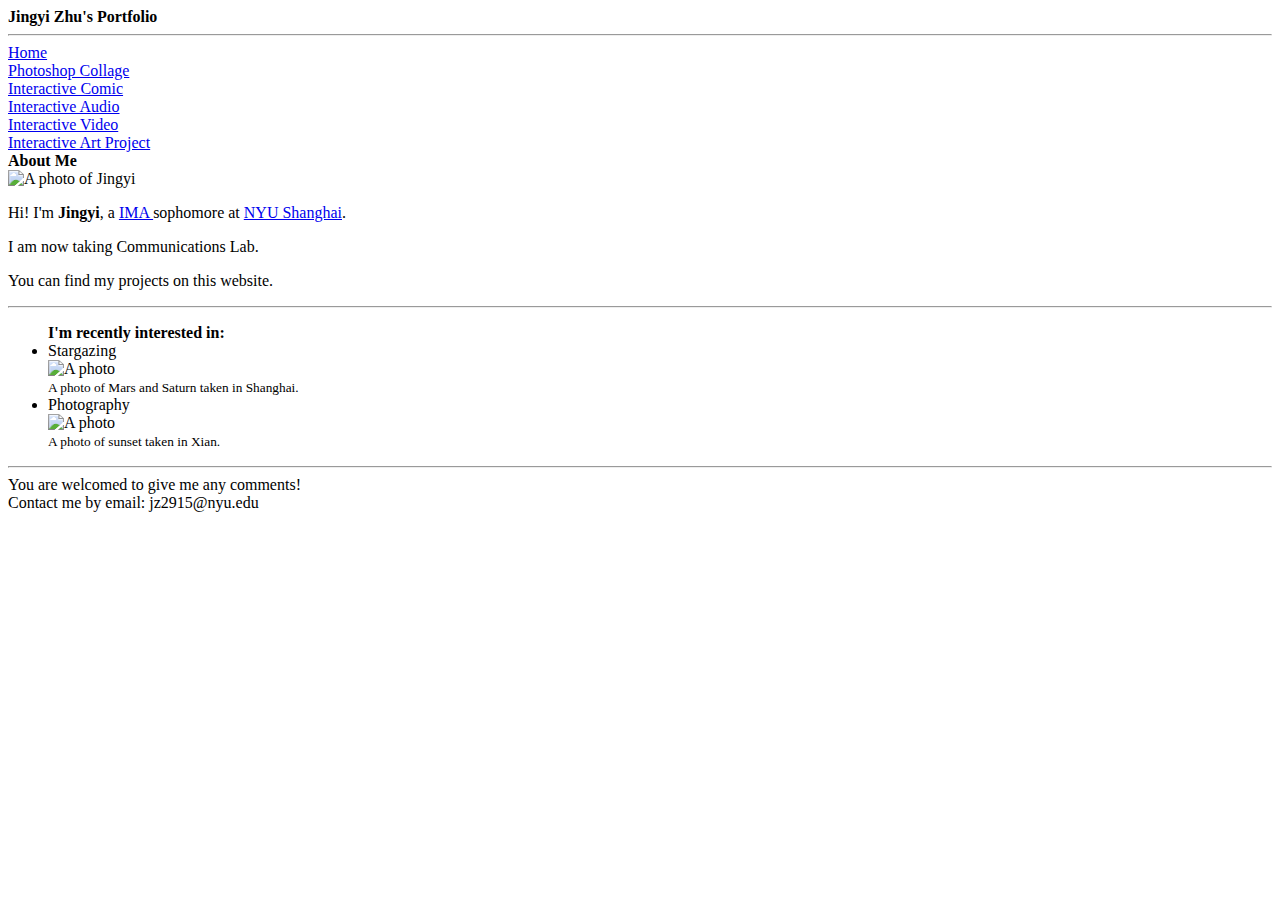
==== index.html @ da491e5f "04/13/2019" ====
<!DOCTYPE html>
<html lang="en" dir="ltr">
<head>
  <meta charset="utf-8">
  <link rel="stylesheet" href="css/styles.css">
  <title>Jingyi Zhu</title>
</head>
<body>

  <div class="header">
    <div class="head">
    <b>Jingyi Zhu's Portfolio</b>
    </div>
  </div>

<hr>

  <div class="navigation">
    <div class="navibox">
      <a href="######">Home</a>
    </div>
    <div class="navibox" class="section">
      <a href="#">Photoshop Collage</a>
    </div>
    <div class="navibox" class="section">
      <a href="##">Interactive Comic</a>
    </div>
    <div class="navibox" class="section">
      <a href="###">Interactive Audio</a>
    </div>
    <div class="navibox" class="section">
      <a href="####">Interactive Video</a>
    </div>
    <div class="navibox" class="section">
      <a href="#####">Interactive Art Project</a>
    </div>
  </div>

  <div class="aboutpage">
    <div class="heading1">
      <b>About Me</b>
    </div>
    <div class="introduction">
      <img id="photo" src="images/1.jpg" alt="A photo of Jingyi">
      <div class="paragraph">
        <p>Hi! I'm <b>Jingyi</b>, a <a href="http://ima.nyu.sh/" target="_blank">IMA </a>
      sophomore at <a href="https://shanghai.nyu.edu/" target="_blank">NYU Shanghai</a>.</p>
        <p>I am now taking Communications Lab.</p>
        <p>You can find my projects on this website.</p>
      </div>
    </div>

    <hr>

    <ul>
      <div class="heading2">
        <div class="head2">
        <b>I'm recently interested in:</b>
        </div>
      </div>

      <div class="myinterest">

        <div class="details">
          <li>Stargazing</li>
          <div class="picture">
            <img src="images/star.jpg" alt="A photo" width=95%>
          </div>
          <div class="description">
            <small>A photo of Mars and Saturn taken in Shanghai.</small>
          </div>
        </div>

        <div class="details">
          <li>Photography</li>
          <div class="picture">
            <img src="images/sunset.jpg" alt="A photo" width=95%>
          </div>
          <div class="description">
            <small>A photo of sunset taken in Xian.</small>
          </div>
        </div>

    </div>
    </ul>
  </div>

  <hr>
  <div class="footer">
    <div id="message">You are welcomed to give me any comments!</div>
    <div>Contact me by email: jz2915@nyu.edu</div>
  </div>
<body background="images/004.jpg">
</body>
</html>
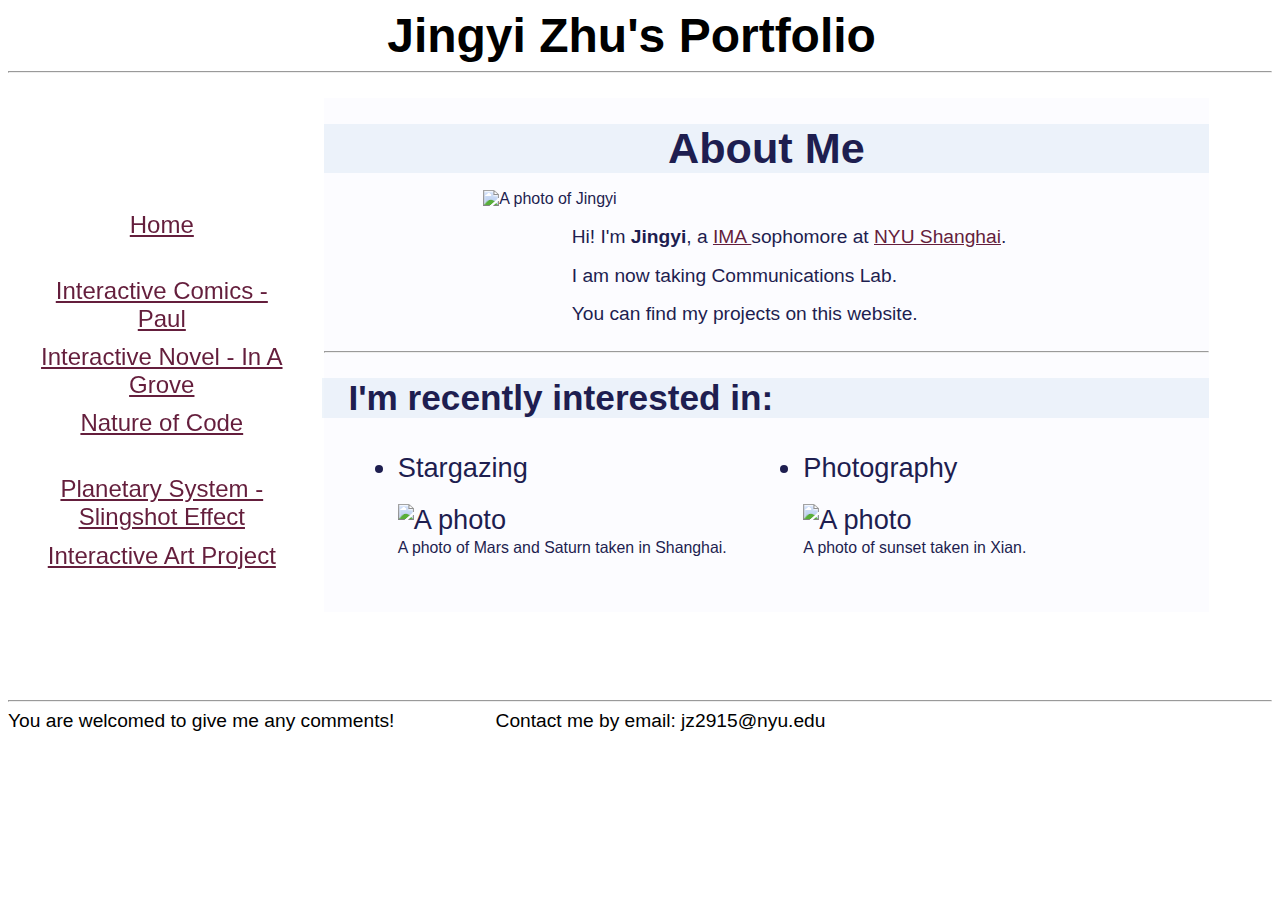
==== commit f825a173: "04/13/2019" ====
--- a/index.html
+++ b/index.html
@@ -2,7 +2,7 @@
 <html lang="en" dir="ltr">
 <head>
   <meta charset="utf-8">
-  <link rel="stylesheet" href="css/styles.css">
+  <link rel="stylesheet" href="style.css">
   <title>Jingyi Zhu</title>
 </head>
 <body>
@@ -20,16 +20,16 @@
       <a href="######">Home</a>
     </div>
     <div class="navibox" class="section">
-      <a href="#">Photoshop Collage</a>
+      <a href="#">Interactive Comics - Paul</a>
     </div>
     <div class="navibox" class="section">
-      <a href="##">Interactive Comic</a>
+      <a href="##">Interactive Novel - In A Grove</a>
     </div>
     <div class="navibox" class="section">
-      <a href="###">Interactive Audio</a>
+      <a href="###">Nature of Code</a>
     </div>
     <div class="navibox" class="section">
-      <a href="####">Interactive Video</a>
+      <a href="https://jenny011.github.io/PlanetarySystem-SlingshotEffect/">Planetary System - Slingshot Effect</a>
     </div>
     <div class="navibox" class="section">
       <a href="#####">Interactive Art Project</a>
--- a/style.css
+++ b/style.css
@@ -0,0 +1,129 @@
+.header,.navigation,.aboutpage,.footer{
+  font-family: "Helvetica";
+}
+
+.header{
+  /* background-color: lightblue; */
+  font-size: 300%;
+  width:40%;
+}
+.head{
+  position:relative;
+  left:75%;
+}
+
+.navigation{
+  display:flex;
+  flex-direction: column;
+  position:fixed;
+  top:23%;
+  width:15%;
+  height:50%;
+}
+
+.navibox{
+  float:left;
+  font-size:150%;
+  padding-top:2%;
+  padding-bottom:2%;
+  padding-left: 15%;
+  width:250px;
+  height:13%;
+  text-align:center;
+}
+
+.aboutpage{
+  background-color: rgba(250,250,255,0.5);
+  color:rgb(30,30,80);
+  margin-top:2%;
+  margin-bottom:7%;
+  padding-top:2%;
+  padding-bottom:3%;
+  position:relative;
+  left:25%;
+  width:70%;
+}
+
+.heading1{
+  background-color: rgba(200,220,240,0.3);
+  margin-bottom:2%;
+  text-align:center;
+  font-size: 270%;
+}
+
+.introduction{
+  display:inline-block;
+  /* flex-wrap:wrap; */
+  width:100%;
+  height:100%;
+}
+
+#photo{
+  position:relative;
+  top:3%;
+  left:18%;
+  width:65%;
+}
+.paragraph{
+  font-size: 120%;
+  position:relative;
+  left:28%;
+  width:60%;
+  height:100%;
+  line-height:100%;
+}
+
+.heading2{
+  font-size:220%;
+  background-color: rgba(200,220,240,0.3);
+  position:relative;
+  left:-5%;
+  margin-top:3%;
+  width:105%;
+  height:100%;
+}
+.head2{
+  position:relative;
+  left:3%;
+}
+.myinterest{
+  display:flex;
+  flex-wrap:wrap;
+  align-items:stretch;
+  position:relative;
+  left:-4%;
+  margin-top:1%;
+}
+.details{
+  margin-top:3%;
+  margin-left:3%;
+  padding-left:5%;
+  width:40%;
+  font-size:170%;
+}
+.picture{
+  margin-top:20px;
+  /* margin-bottom:-20px; */
+}
+.description{
+  font-size:70%;
+}
+.footer{
+  display:flex;
+  font-size:120%;
+  width:100%;
+  height:100%;
+}
+#message{
+  margin-right:8%;
+}
+body{
+  background-attachment: fixed;
+}
+a:link{
+  color:rgb(100,30,60);
+}
+a:visited{
+  color:rgb(210,120,160);
+}
+Post navigation
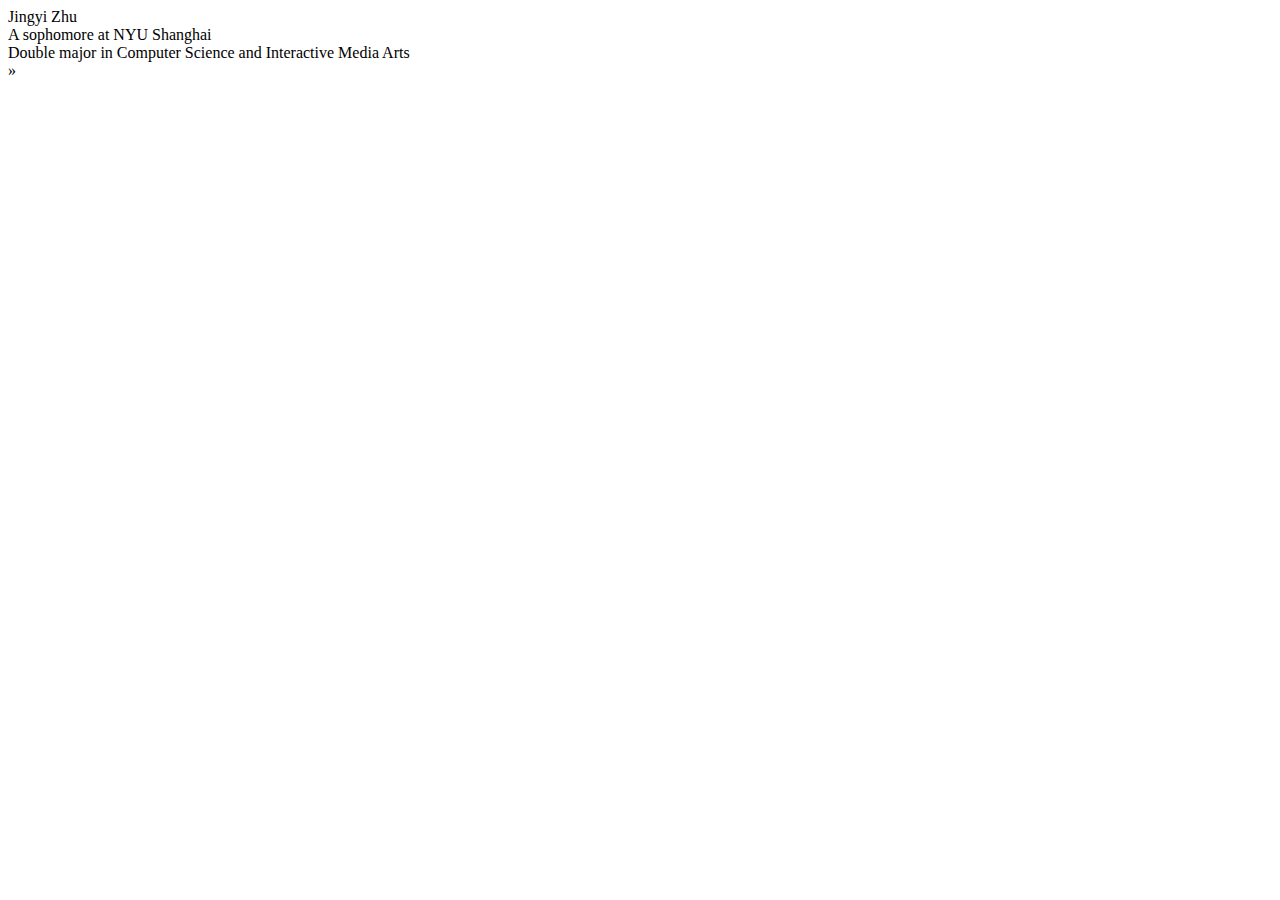
==== commit 135e83dc: "04/14/2019" ====
--- a/index.html
+++ b/index.html
@@ -2,94 +2,26 @@
 <html lang="en" dir="ltr">
 <head>
   <meta charset="utf-8">
+  <meta name="viewport" content="width=device-width, initial-scale=1.0">
+  <title>Jingyi Zhu</title>
   <link rel="stylesheet" href="style.css">
-  <title>Jingyi Zhu</title>
+  <link href='https://fonts.googleapis.com/css?family=Anaheim' rel='stylesheet'>
 </head>
 <body>
-
-  <div class="header">
-    <div class="head">
-    <b>Jingyi Zhu's Portfolio</b>
+  <div id="canvas-holder"></div>
+  <div id="header">
+    <div class="headbox" id="name">
+      Jingyi Zhu
     </div>
+    <div class="headbox">
+      A sophomore at NYU Shanghai
+    </div>
+    <div class="headbox">
+      Double major in Computer Science and Interactive Media Arts
+    </div>
+    <div class="headbox" id="next">&raquo;</div>
   </div>
-
-<hr>
-
-  <div class="navigation">
-    <div class="navibox">
-      <a href="######">Home</a>
-    </div>
-    <div class="navibox" class="section">
-      <a href="#">Interactive Comics - Paul</a>
-    </div>
-    <div class="navibox" class="section">
-      <a href="##">Interactive Novel - In A Grove</a>
-    </div>
-    <div class="navibox" class="section">
-      <a href="###">Nature of Code</a>
-    </div>
-    <div class="navibox" class="section">
-      <a href="https://jenny011.github.io/PlanetarySystem-SlingshotEffect/">Planetary System - Slingshot Effect</a>
-    </div>
-    <div class="navibox" class="section">
-      <a href="#####">Interactive Art Project</a>
-    </div>
-  </div>
-
-  <div class="aboutpage">
-    <div class="heading1">
-      <b>About Me</b>
-    </div>
-    <div class="introduction">
-      <img id="photo" src="images/1.jpg" alt="A photo of Jingyi">
-      <div class="paragraph">
-        <p>Hi! I'm <b>Jingyi</b>, a <a href="http://ima.nyu.sh/" target="_blank">IMA </a>
-      sophomore at <a href="https://shanghai.nyu.edu/" target="_blank">NYU Shanghai</a>.</p>
-        <p>I am now taking Communications Lab.</p>
-        <p>You can find my projects on this website.</p>
-      </div>
-    </div>
-
-    <hr>
-
-    <ul>
-      <div class="heading2">
-        <div class="head2">
-        <b>I'm recently interested in:</b>
-        </div>
-      </div>
-
-      <div class="myinterest">
-
-        <div class="details">
-          <li>Stargazing</li>
-          <div class="picture">
-            <img src="images/star.jpg" alt="A photo" width=95%>
-          </div>
-          <div class="description">
-            <small>A photo of Mars and Saturn taken in Shanghai.</small>
-          </div>
-        </div>
-
-        <div class="details">
-          <li>Photography</li>
-          <div class="picture">
-            <img src="images/sunset.jpg" alt="A photo" width=95%>
-          </div>
-          <div class="description">
-            <small>A photo of sunset taken in Xian.</small>
-          </div>
-        </div>
-
-    </div>
-    </ul>
-  </div>
-
-  <hr>
-  <div class="footer">
-    <div id="message">You are welcomed to give me any comments!</div>
-    <div>Contact me by email: jz2915@nyu.edu</div>
-  </div>
-<body background="images/004.jpg">
 </body>
+  <script src="lib/p5.min.js" charset="utf-8"></script>
+  <script src="script.js" charset="utf-8"></script>
 </html>
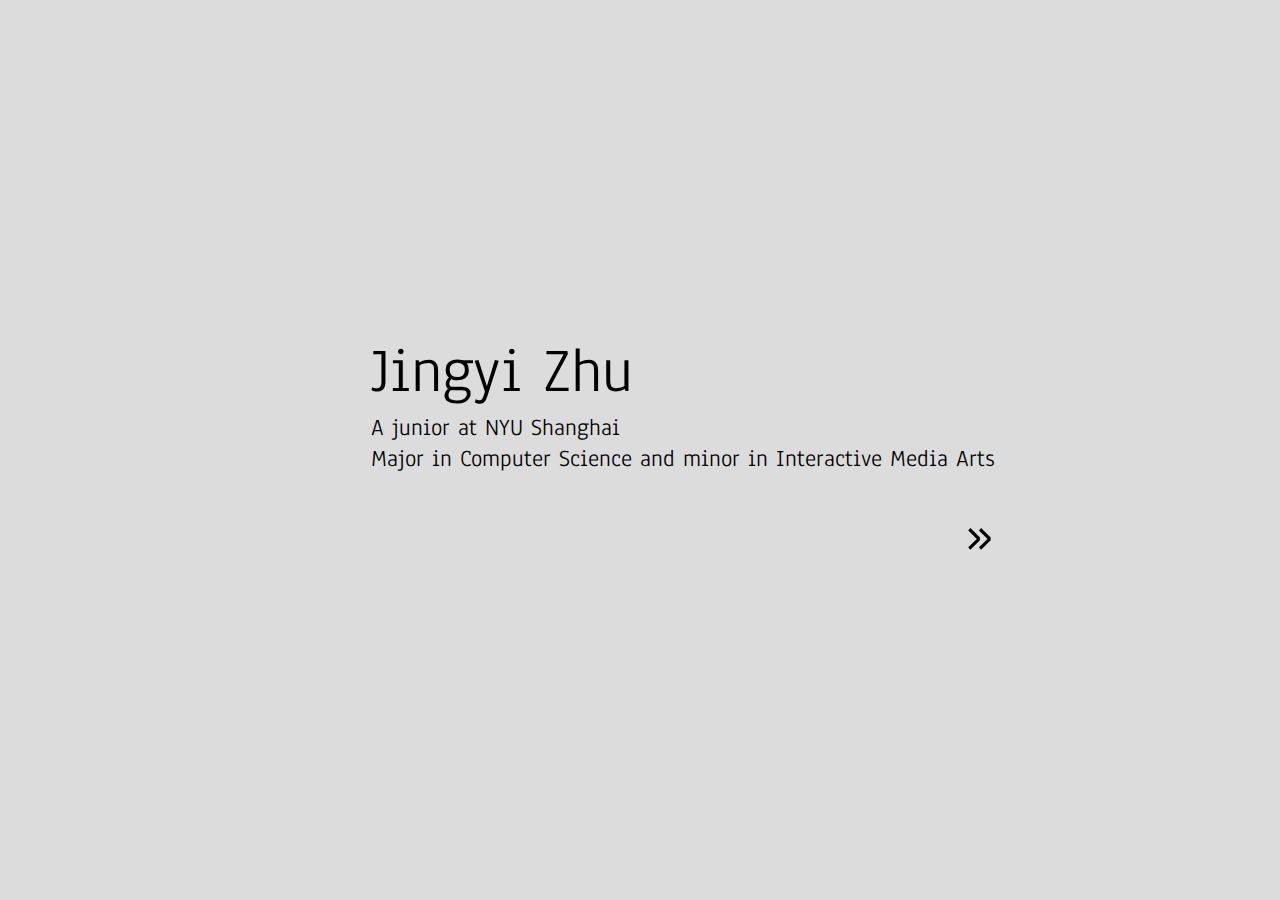
==== commit e9f7924e: "2019/08/19" ====
--- a/index.html
+++ b/index.html
@@ -14,11 +14,12 @@
       Jingyi Zhu
     </div>
     <div class="headbox">
-      A sophomore at NYU Shanghai
+      A junior at NYU Shanghai
     </div>
     <div class="headbox">
-      Double major in Computer Science and Interactive Media Arts
+      Major in Computer Science and minor in Interactive Media Arts
     </div>
+    <br>
     <div class="headbox" id="next">&raquo;</div>
   </div>
 </body>
--- a/style.css
+++ b/style.css
@@ -1,129 +1,36 @@
-.header,.navigation,.aboutpage,.footer{
-  font-family: "Helvetica";
+html,body{
+  padding: 0;
+  margin: 0;
+  overflow: hidden;
+  cursor:default;
+  font-family: "Anaheim";
+  background-color: rgb(220,220,220);
 }
-
-.header{
-  /* background-color: lightblue; */
-  font-size: 300%;
-  width:40%;
-}
-.head{
-  position:relative;
-  left:75%;
-}
-
-.navigation{
+#header{
+  margin:0;
+  background-color: rgba(220,220,220,0);
+  position:absolute;
+  top:36.5%;
+  left:29%;
+  color:rgb(0,0,0);
   display:flex;
   flex-direction: column;
-  position:fixed;
-  top:23%;
-  width:15%;
-  height:50%;
 }
-
-.navibox{
-  float:left;
-  font-size:150%;
-  padding-top:2%;
-  padding-bottom:2%;
-  padding-left: 15%;
-  width:250px;
-  height:13%;
-  text-align:center;
+.headbox{
+  font-size: 150%;
+  text-align: left;
 }
-
-.aboutpage{
-  background-color: rgba(250,250,255,0.5);
-  color:rgb(30,30,80);
-  margin-top:2%;
-  margin-bottom:7%;
-  padding-top:2%;
-  padding-bottom:3%;
+#name{
+  font-size: 400%;
+}
+#next{
+  font-size: 400%;
+  width:7%;
+  color:rgb(0,0,0);
   position:relative;
-  left:25%;
-  width:70%;
+  left:95%;
 }
-
-.heading1{
-  background-color: rgba(200,220,240,0.3);
-  margin-bottom:2%;
-  text-align:center;
-  font-size: 270%;
+#next:hover{
+  cursor:pointer;
+  color:white;
 }
-
-.introduction{
-  display:inline-block;
-  /* flex-wrap:wrap; */
-  width:100%;
-  height:100%;
-}
-
-#photo{
-  position:relative;
-  top:3%;
-  left:18%;
-  width:65%;
-}
-.paragraph{
-  font-size: 120%;
-  position:relative;
-  left:28%;
-  width:60%;
-  height:100%;
-  line-height:100%;
-}
-
-.heading2{
-  font-size:220%;
-  background-color: rgba(200,220,240,0.3);
-  position:relative;
-  left:-5%;
-  margin-top:3%;
-  width:105%;
-  height:100%;
-}
-.head2{
-  position:relative;
-  left:3%;
-}
-.myinterest{
-  display:flex;
-  flex-wrap:wrap;
-  align-items:stretch;
-  position:relative;
-  left:-4%;
-  margin-top:1%;
-}
-.details{
-  margin-top:3%;
-  margin-left:3%;
-  padding-left:5%;
-  width:40%;
-  font-size:170%;
-}
-.picture{
-  margin-top:20px;
-  /* margin-bottom:-20px; */
-}
-.description{
-  font-size:70%;
-}
-.footer{
-  display:flex;
-  font-size:120%;
-  width:100%;
-  height:100%;
-}
-#message{
-  margin-right:8%;
-}
-body{
-  background-attachment: fixed;
-}
-a:link{
-  color:rgb(100,30,60);
-}
-a:visited{
-  color:rgb(210,120,160);
-}
-Post navigation
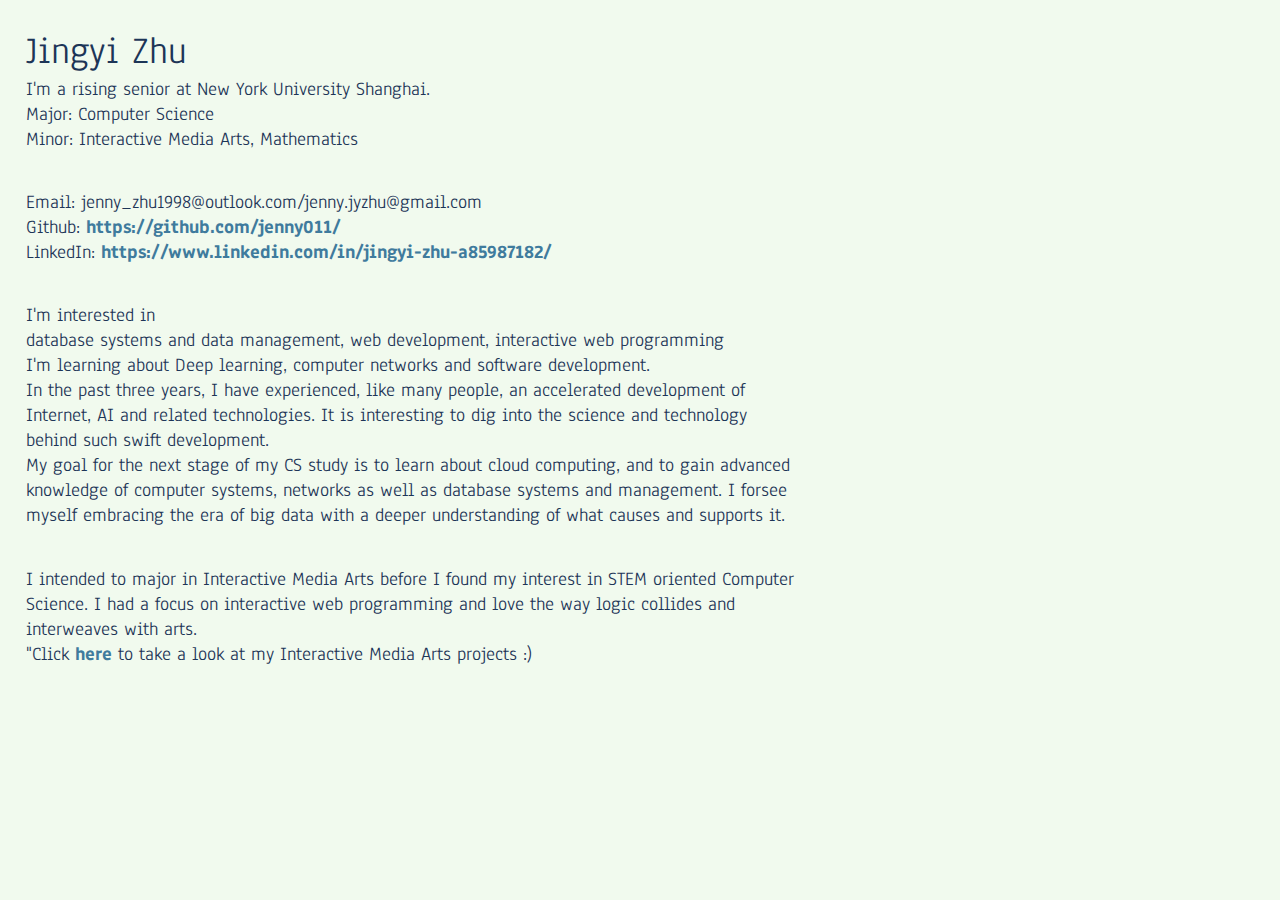
==== commit 171b20e1: "update" ====
--- a/index.html
+++ b/index.html
@@ -8,21 +8,44 @@
   <link href='https://fonts.googleapis.com/css?family=Anaheim' rel='stylesheet'>
 </head>
 <body>
-  <div id="canvas-holder"></div>
-  <div id="header">
+  <!-- <div id="canvas-holder"></div> -->
+  <div class="header" id="header">
     <div class="headbox" id="name">
       Jingyi Zhu
     </div>
     <div class="headbox">
-      A junior at NYU Shanghai
+      I'm a rising senior at New York University Shanghai.
     </div>
     <div class="headbox">
-      Major in Computer Science and minor in Interactive Media Arts
+      Major: Computer Science
     </div>
-    <br>
-    <div class="headbox" id="next">&raquo;</div>
+    <div class="headbox">
+      Minor: Interactive Media Arts, Mathematics
+    </div>
+  </div>
+  <div class="contact" id="contact">
+    <div class="contactbox" id="email">
+      Email: jenny_zhu1998@outlook.com/jenny.jyzhu@gmail.com
+    </div>
+    <div class="contactbox">
+      Github: <a>https://github.com/jenny011/</a>
+    </div>
+    <div class="contactbox">
+      LinkedIn: <a>https://www.linkedin.com/in/jingyi-zhu-a85987182/</a>
+    </div>
+  </div>
+  <div class="intro" id="intro">
+    <div class="introbox">I'm interested in</div>
+    <div class="introbox">database systems and data management, web development, interactive web programming</div>
+    <div class="introbox">I'm learning about Deep learning, computer networks and software development.</div>
+    <div class="introbox">In the past three years, I have experienced, like many people, an accelerated development of Internet, AI and related technologies. It is interesting to dig into the science and technology behind such swift development.</div>
+    <div class="introbox">My goal for the next stage of my CS study is to learn about cloud computing, and to gain advanced knowledge of computer systems, networks as well as database systems and management. I forsee myself embracing the era of big data with a deeper understanding of what causes and supports it.</div>
+  </div>
+  <div class="project" id="project">
+    <div class="projectbox">I intended to major in Interactive Media Arts before I found my interest in STEM oriented Computer Science. I had a focus on interactive web programming and love the way logic collides and interweaves with arts.</div>
+    <div class="projectbox">"Click <a href="projects/index.html">here</a> to take a look at my Interactive Media Arts projects :)</div>
   </div>
 </body>
-  <script src="lib/p5.min.js" charset="utf-8"></script>
-  <script src="script.js" charset="utf-8"></script>
+  <!-- <script src="lib/p5.min.js" charset="utf-8"></script> -->
+  <!-- <script src="script.js" charset="utf-8"></script> -->
 </html>
--- a/style.css
+++ b/style.css
@@ -4,33 +4,32 @@
   overflow: hidden;
   cursor:default;
   font-family: "Anaheim";
-  background-color: rgb(220,220,220);
+  font-size: 110%;
+  background-color: rgb(241, 250, 238);
 }
-#header{
-  margin:0;
-  background-color: rgba(220,220,220,0);
-  position:absolute;
-  top:36.5%;
-  left:29%;
-  color:rgb(0,0,0);
-  display:flex;
+a{
+  font-family: "Anaheim";
+  color:rgb(63, 123, 157);
+  font-weight:bold;
+  text-decoration: none;
+}
+a:hover{
+  cursor: pointer;
+  color:rgb(230, 57, 70);
+}
+.header,.experience,.projects,.contact,.intro,.project{
+  margin-top: 2%;
+  margin-bottom: 3%;
+  margin-left: 2%;
+  background-color: rgba(241, 250, 238,0);
+  width: 60%;
+  color: rgb(29, 53, 87);
+  display: flex;
   flex-direction: column;
 }
-.headbox{
-  font-size: 150%;
+.headbox,.contactbox,.introbox,.projectbox{
   text-align: left;
 }
 #name{
-  font-size: 400%;
+  font-size: 200%;
 }
-#next{
-  font-size: 400%;
-  width:7%;
-  color:rgb(0,0,0);
-  position:relative;
-  left:95%;
-}
-#next:hover{
-  cursor:pointer;
-  color:white;
-}
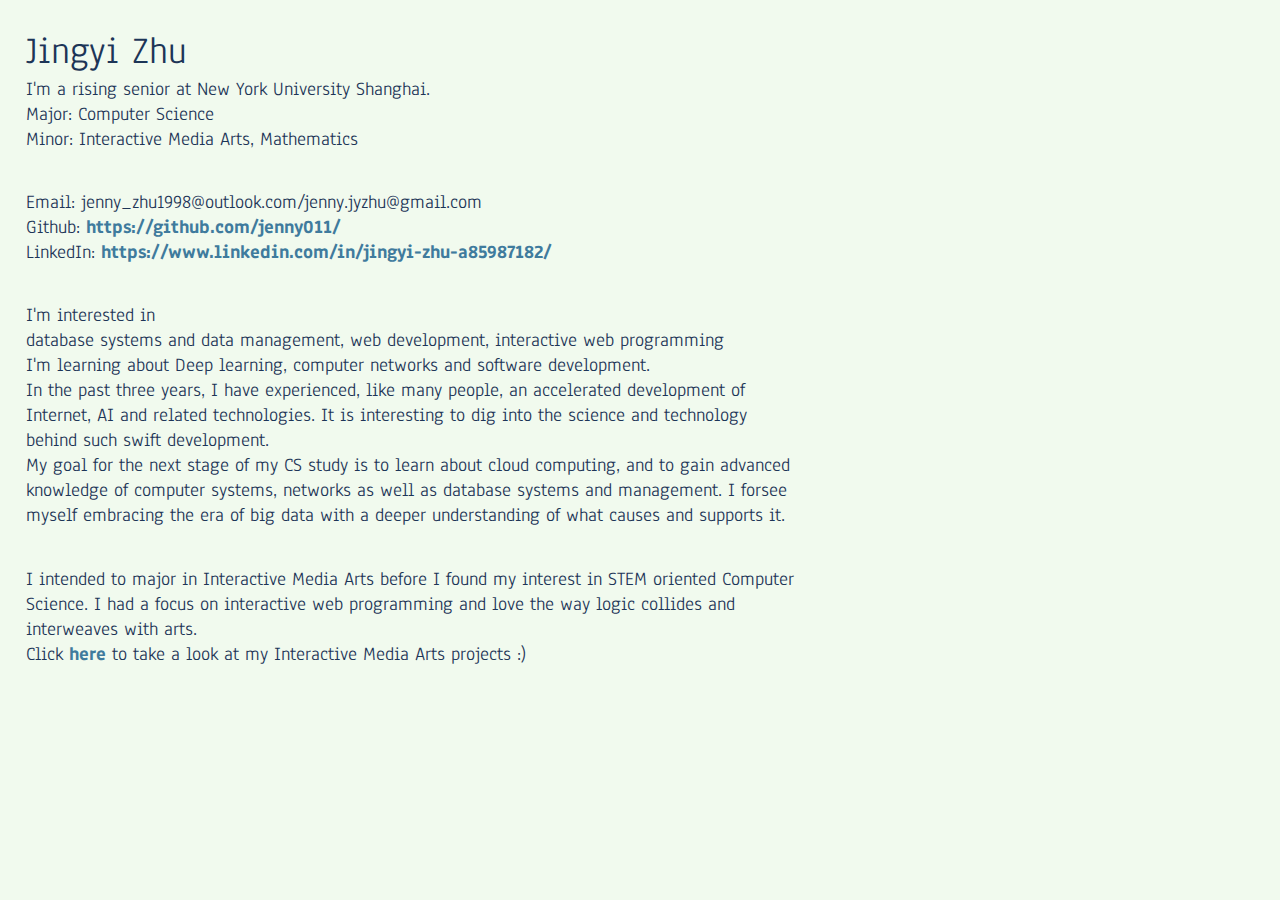
==== commit 5b011caa: "update" ====
--- a/index.html
+++ b/index.html
@@ -43,7 +43,7 @@
   </div>
   <div class="project" id="project">
     <div class="projectbox">I intended to major in Interactive Media Arts before I found my interest in STEM oriented Computer Science. I had a focus on interactive web programming and love the way logic collides and interweaves with arts.</div>
-    <div class="projectbox">"Click <a href="projects/index.html">here</a> to take a look at my Interactive Media Arts projects :)</div>
+    <div class="projectbox">Click <a href="projects/index.html">here</a> to take a look at my Interactive Media Arts projects :)</div>
   </div>
 </body>
   <!-- <script src="lib/p5.min.js" charset="utf-8"></script> -->
--- a/style.css
+++ b/style.css
@@ -17,7 +17,7 @@
   cursor: pointer;
   color:rgb(230, 57, 70);
 }
-.header,.experience,.projects,.contact,.intro,.project{
+.header,.experience,.contact,.intro,.project{
   margin-top: 2%;
   margin-bottom: 3%;
   margin-left: 2%;
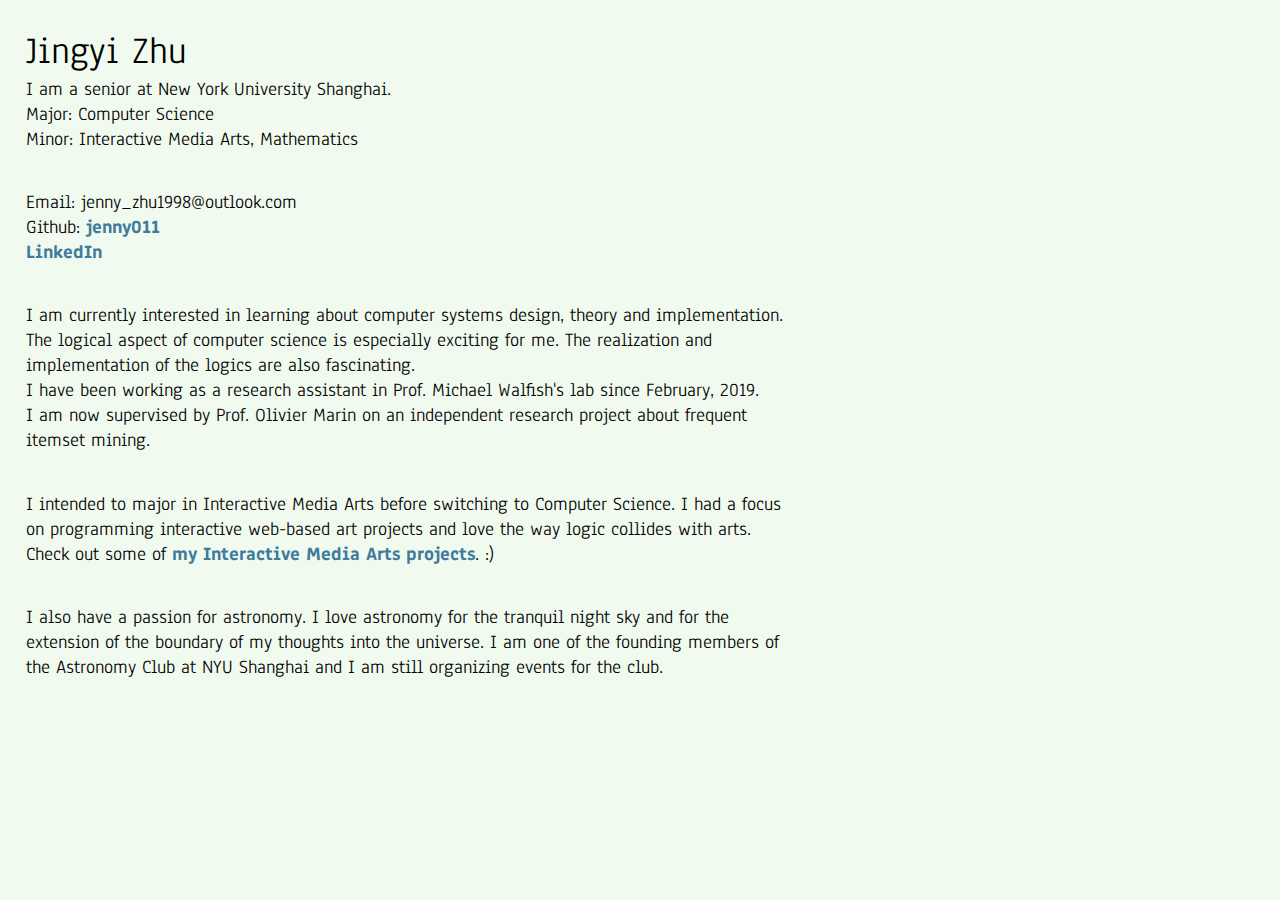
==== commit a55cb796: "Update home page" ====
--- a/index.html
+++ b/index.html
@@ -14,7 +14,7 @@
       Jingyi Zhu
     </div>
     <div class="headbox">
-      I'm a rising senior at New York University Shanghai.
+      I am a senior at New York University Shanghai.
     </div>
     <div class="headbox">
       Major: Computer Science
@@ -25,25 +25,27 @@
   </div>
   <div class="contact" id="contact">
     <div class="contactbox" id="email">
-      Email: jenny_zhu1998@outlook.com/jenny.jyzhu@gmail.com
+      Email: jenny_zhu1998@outlook.com
     </div>
     <div class="contactbox">
-      Github: <a>https://github.com/jenny011/</a>
+      Github: <a href="https://github.com/jenny011/">jenny011</a>
     </div>
     <div class="contactbox">
-      LinkedIn: <a>https://www.linkedin.com/in/jingyi-zhu-a85987182/</a>
+      <a href="https://www.linkedin.com/in/jingyi-zhu-jenny/">LinkedIn</a>
     </div>
   </div>
   <div class="intro" id="intro">
-    <div class="introbox">I'm interested in</div>
-    <div class="introbox">database systems and data management, web development, interactive web programming</div>
-    <div class="introbox">I'm learning about Deep learning, computer networks and software development.</div>
-    <div class="introbox">In the past three years, I have experienced, like many people, an accelerated development of Internet, AI and related technologies. It is interesting to dig into the science and technology behind such swift development.</div>
-    <div class="introbox">My goal for the next stage of my CS study is to learn about cloud computing, and to gain advanced knowledge of computer systems, networks as well as database systems and management. I forsee myself embracing the era of big data with a deeper understanding of what causes and supports it.</div>
+    <div class="introbox">I am currently interested in learning about computer systems design, theory and implementation.</div>
+    <div class="introbox">The logical aspect of computer science is especially exciting for me. The realization and implementation of the logics are also fascinating.</div>
+    <div class="introbox">I have been working as a research assistant in Prof. Michael Walfish's lab since February, 2019.</div>
+    <div class="introbox">I am now supervised by Prof. Olivier Marin on an independent research project about frequent itemset mining.</div>
   </div>
   <div class="project" id="project">
-    <div class="projectbox">I intended to major in Interactive Media Arts before I found my interest in STEM oriented Computer Science. I had a focus on interactive web programming and love the way logic collides and interweaves with arts.</div>
-    <div class="projectbox">Click <a href="projects/index.html">here</a> to take a look at my Interactive Media Arts projects :)</div>
+    <div class="projectbox">I intended to major in Interactive Media Arts before switching to Computer Science. I had a focus on programming interactive web-based art projects and love the way logic collides with arts.</div>
+    <div class="projectbox">Check out some of <a href="projects/index.html">my Interactive Media Arts projects</a>. :)</div>
+  </div>
+  <div class="hobby" id="hobby">
+    <div class="hobbybox">I also have a passion for astronomy. I love astronomy for the tranquil night sky and for the extension of the boundary of my thoughts into the universe. I am one of the founding members of the Astronomy Club at NYU Shanghai and I am still organizing events for the club.</div>
   </div>
 </body>
   <!-- <script src="lib/p5.min.js" charset="utf-8"></script> -->
--- a/style.css
+++ b/style.css
@@ -17,17 +17,18 @@
   cursor: pointer;
   color:rgb(230, 57, 70);
 }
-.header,.experience,.contact,.intro,.project{
+.header,.experience,.contact,.intro,.project,.hobby{
   margin-top: 2%;
   margin-bottom: 3%;
   margin-left: 2%;
   background-color: rgba(241, 250, 238,0);
   width: 60%;
-  color: rgb(29, 53, 87);
+  /*color: rgb(29, 53, 87);*/
+  color: black;
   display: flex;
   flex-direction: column;
 }
-.headbox,.contactbox,.introbox,.projectbox{
+.headbox,.contactbox,.introbox,.projectbox,.hobbybox{
   text-align: left;
 }
 #name{
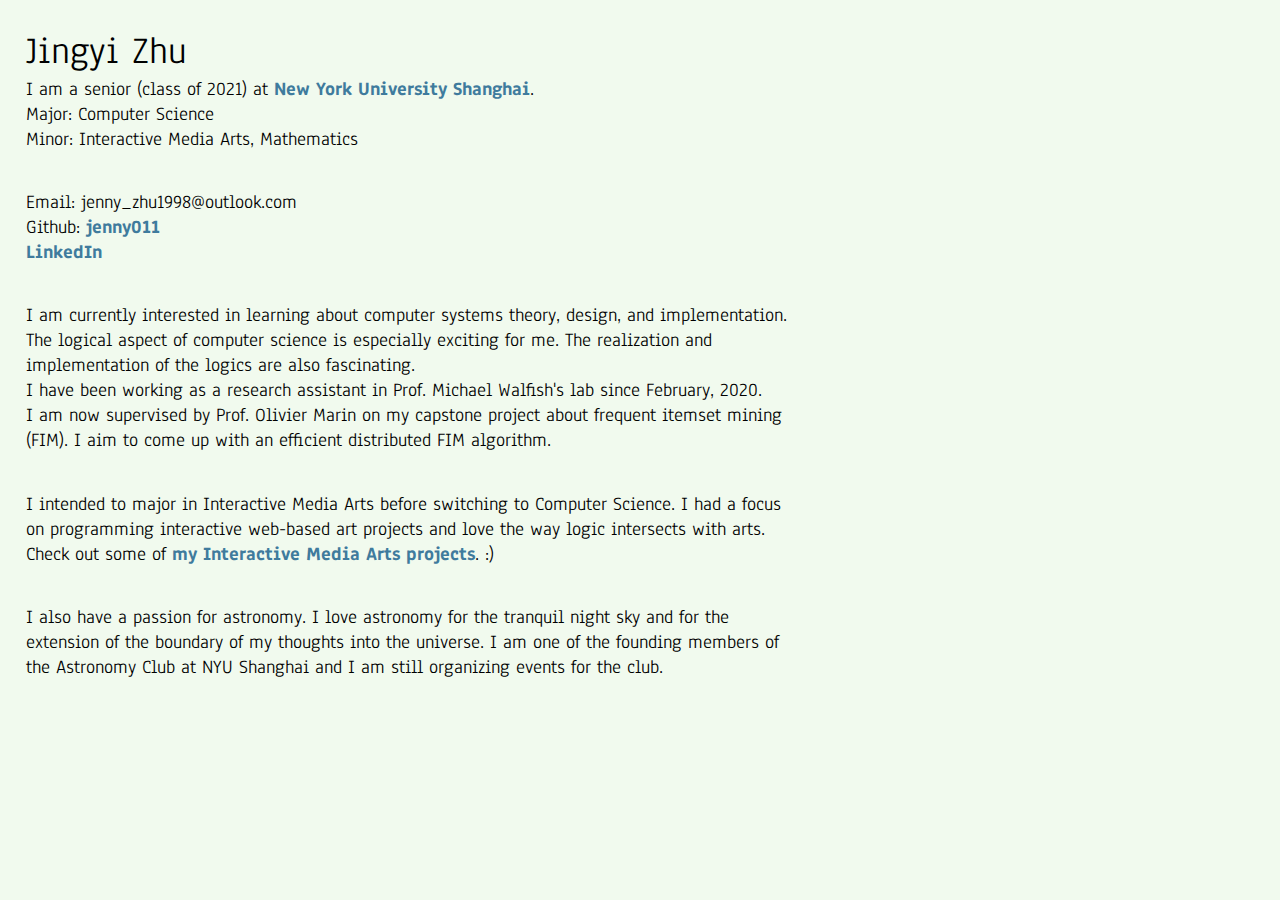
==== commit 41ccd10a: "update" ====
--- a/index.html
+++ b/index.html
@@ -14,7 +14,7 @@
       Jingyi Zhu
     </div>
     <div class="headbox">
-      I am a senior at New York University Shanghai.
+      I am a senior (class of 2021) at <a href="https://shanghai.nyu.edu/">New York University Shanghai</a>.
     </div>
     <div class="headbox">
       Major: Computer Science
@@ -35,13 +35,13 @@
     </div>
   </div>
   <div class="intro" id="intro">
-    <div class="introbox">I am currently interested in learning about computer systems design, theory and implementation.</div>
+    <div class="introbox">I am currently interested in learning about computer systems theory, design, and implementation.</div>
     <div class="introbox">The logical aspect of computer science is especially exciting for me. The realization and implementation of the logics are also fascinating.</div>
-    <div class="introbox">I have been working as a research assistant in Prof. Michael Walfish's lab since February, 2019.</div>
-    <div class="introbox">I am now supervised by Prof. Olivier Marin on an independent research project about frequent itemset mining.</div>
+    <div class="introbox">I have been working as a research assistant in Prof. Michael Walfish's lab since February, 2020.</div>
+    <div class="introbox">I am now supervised by Prof. Olivier Marin on my capstone project about frequent itemset mining (FIM). I aim to come up with an efficient distributed FIM algorithm.</div>
   </div>
   <div class="project" id="project">
-    <div class="projectbox">I intended to major in Interactive Media Arts before switching to Computer Science. I had a focus on programming interactive web-based art projects and love the way logic collides with arts.</div>
+    <div class="projectbox">I intended to major in Interactive Media Arts before switching to Computer Science. I had a focus on programming interactive web-based art projects and love the way logic intersects with arts.</div>
     <div class="projectbox">Check out some of <a href="projects/index.html">my Interactive Media Arts projects</a>. :)</div>
   </div>
   <div class="hobby" id="hobby">
